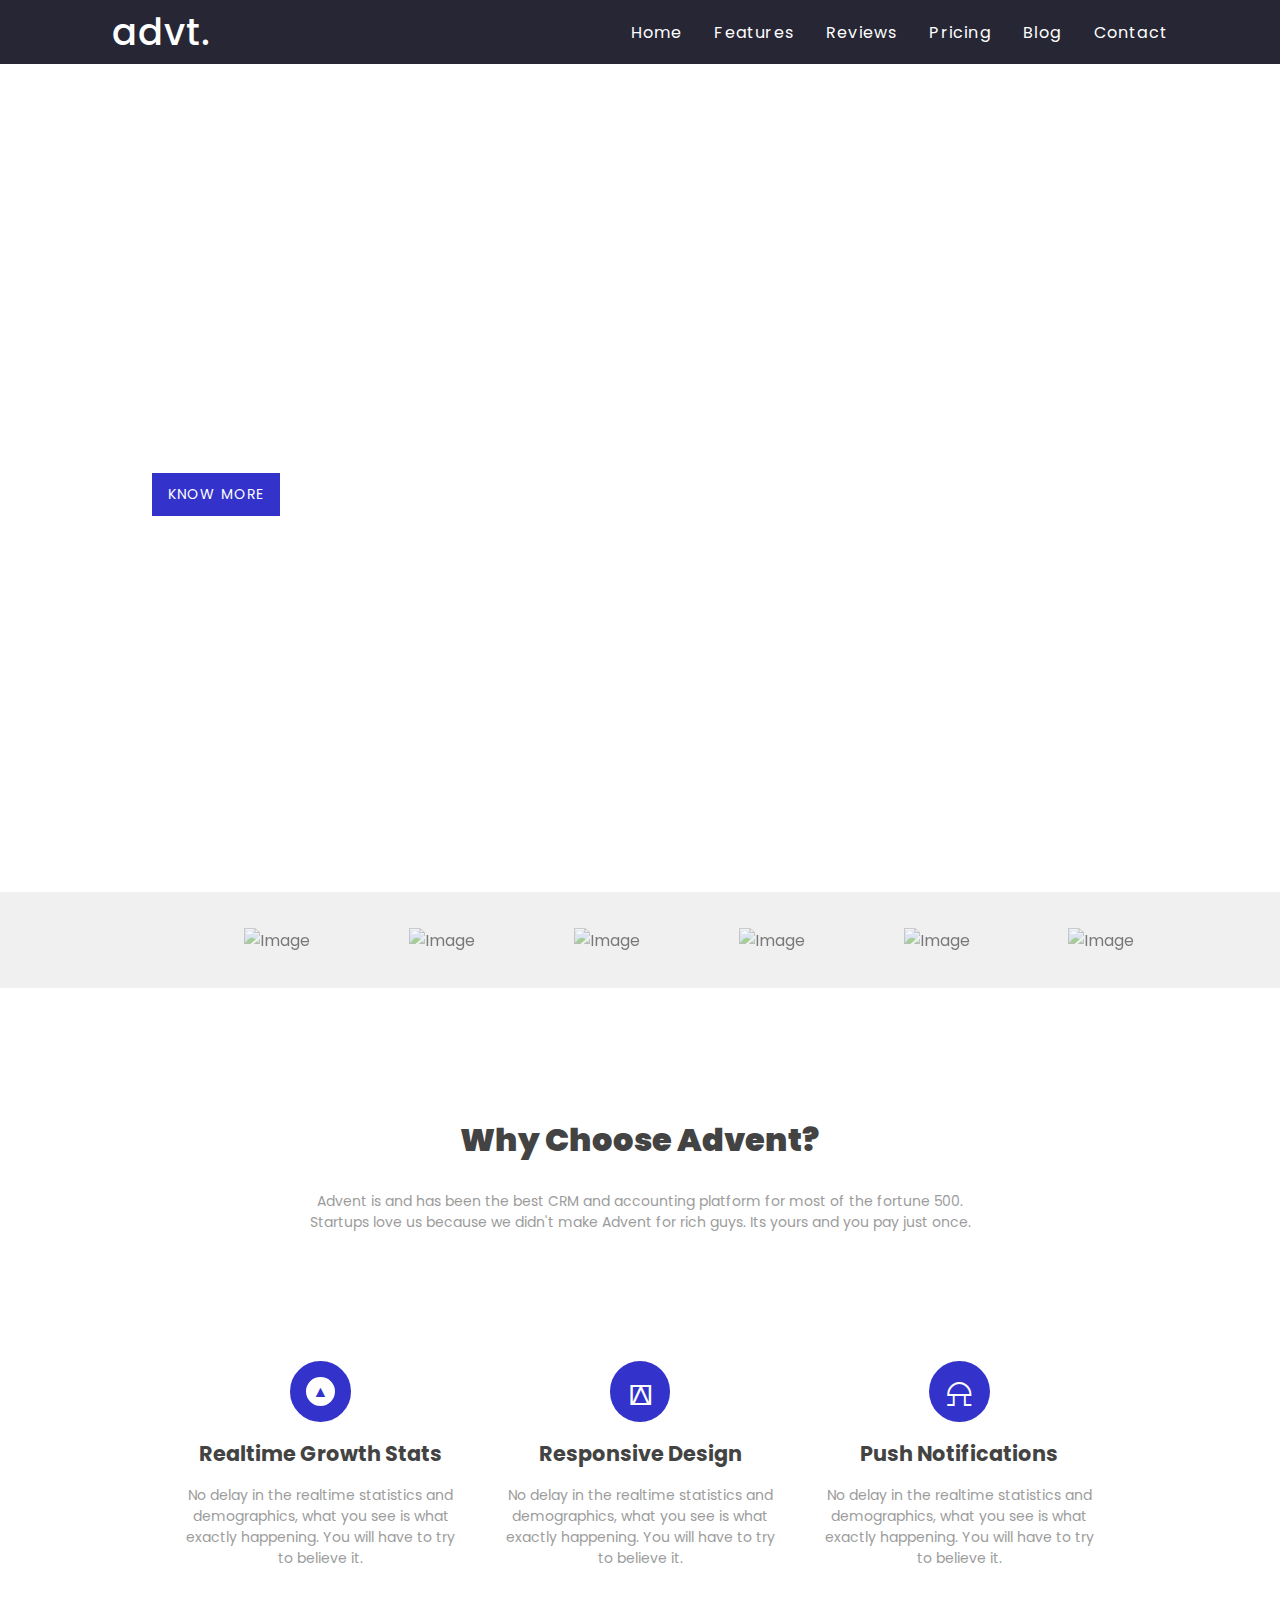
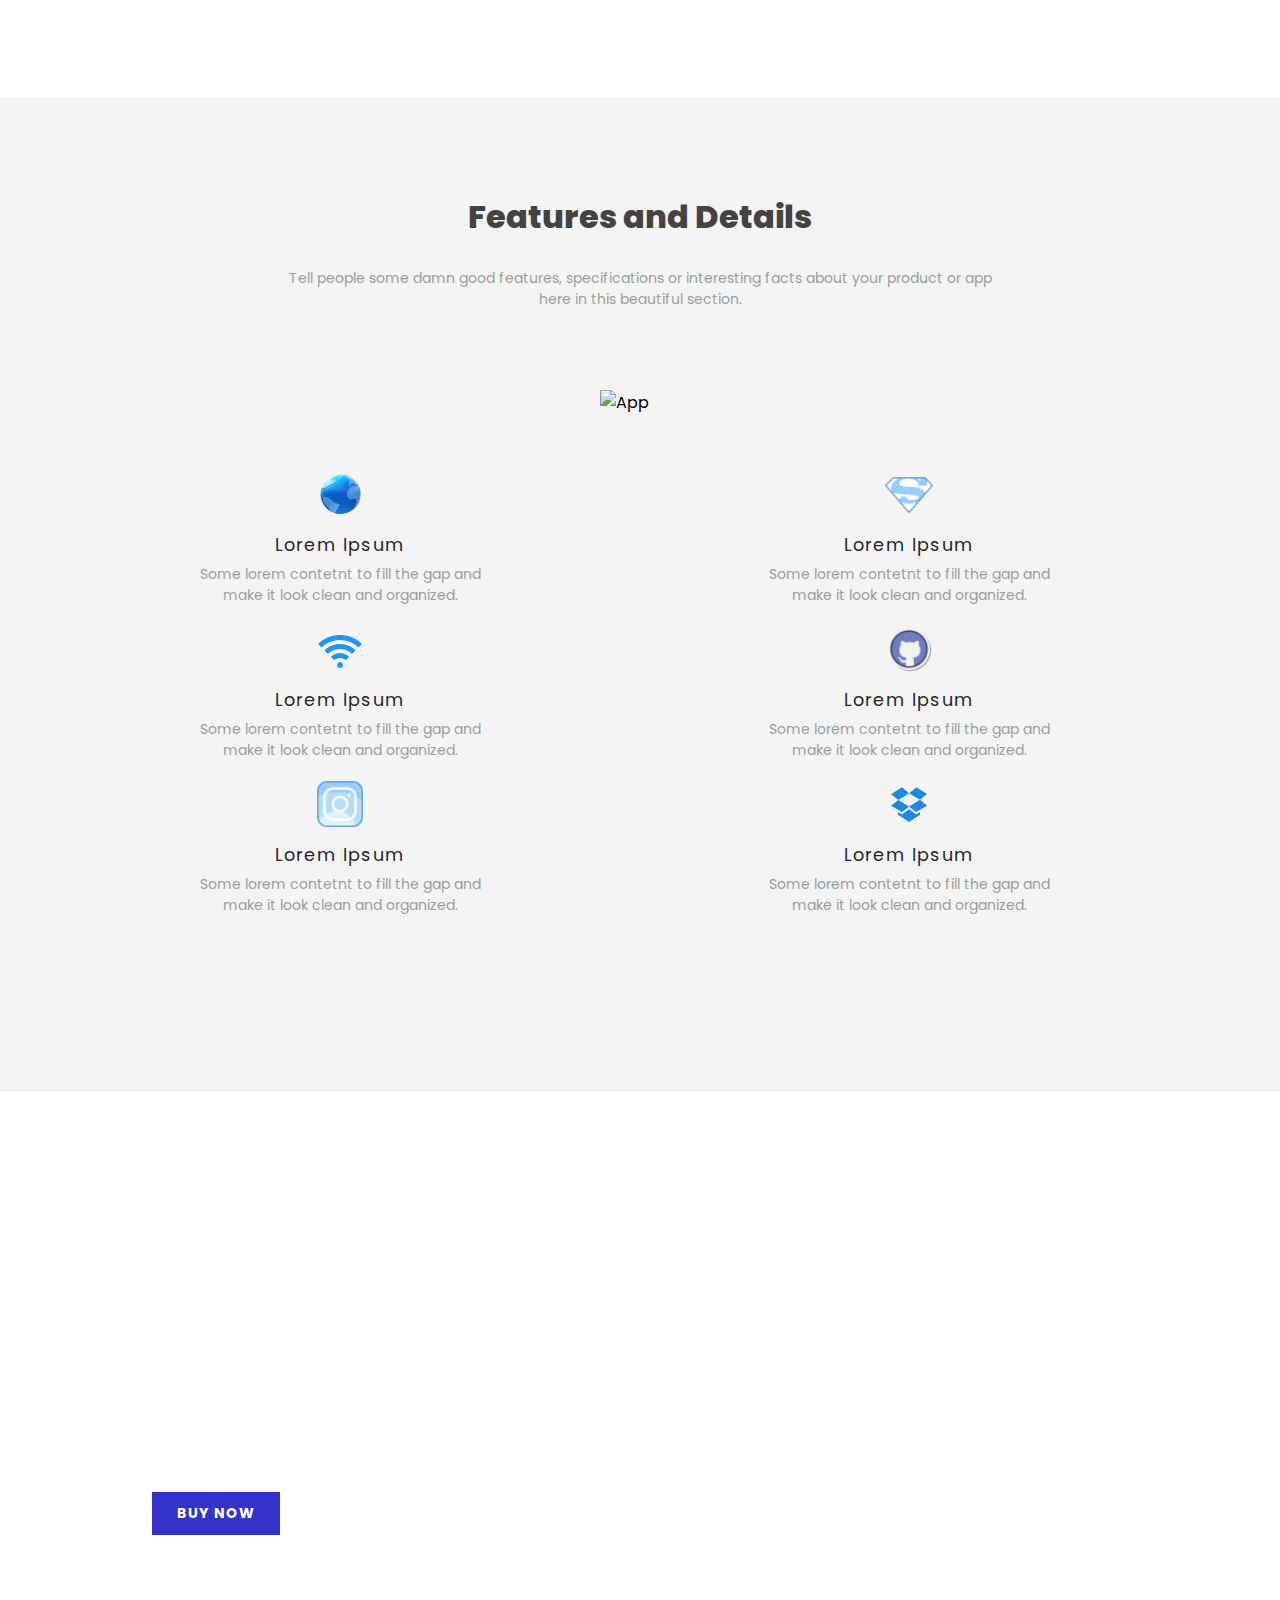
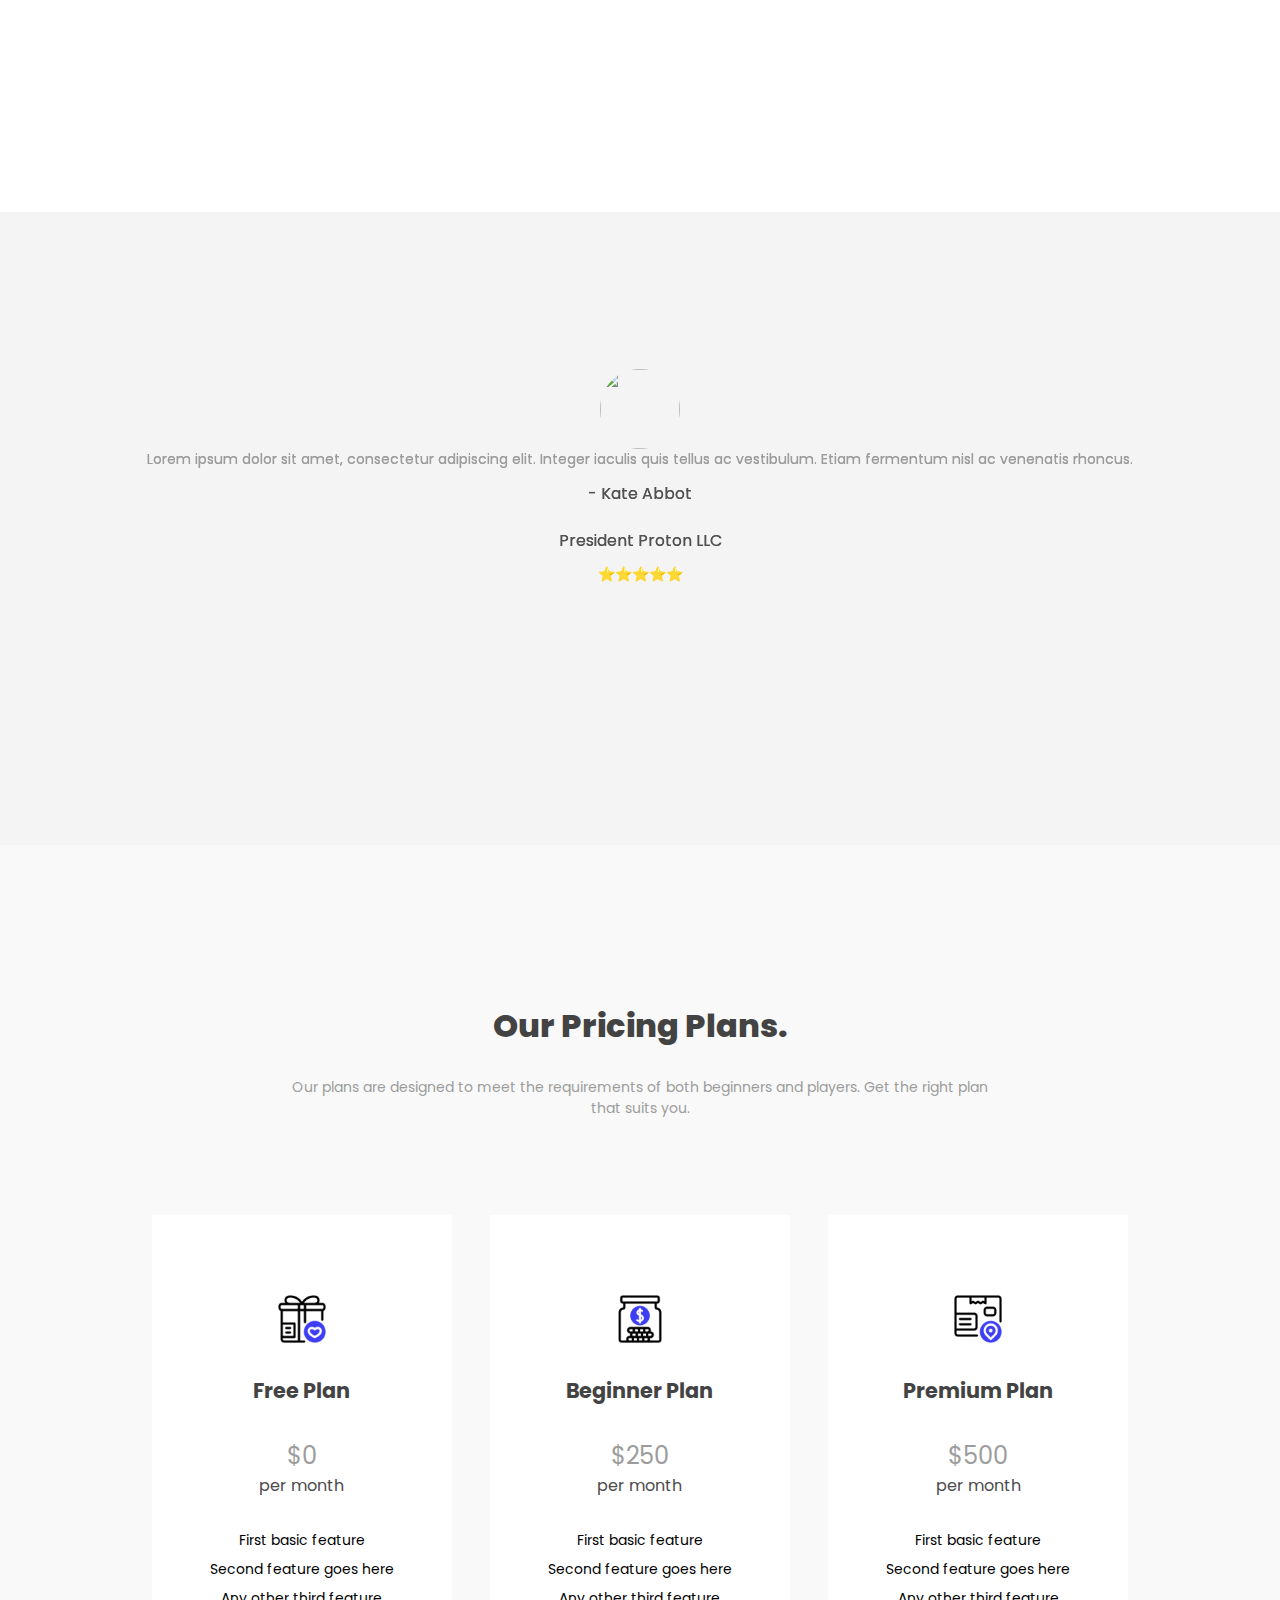
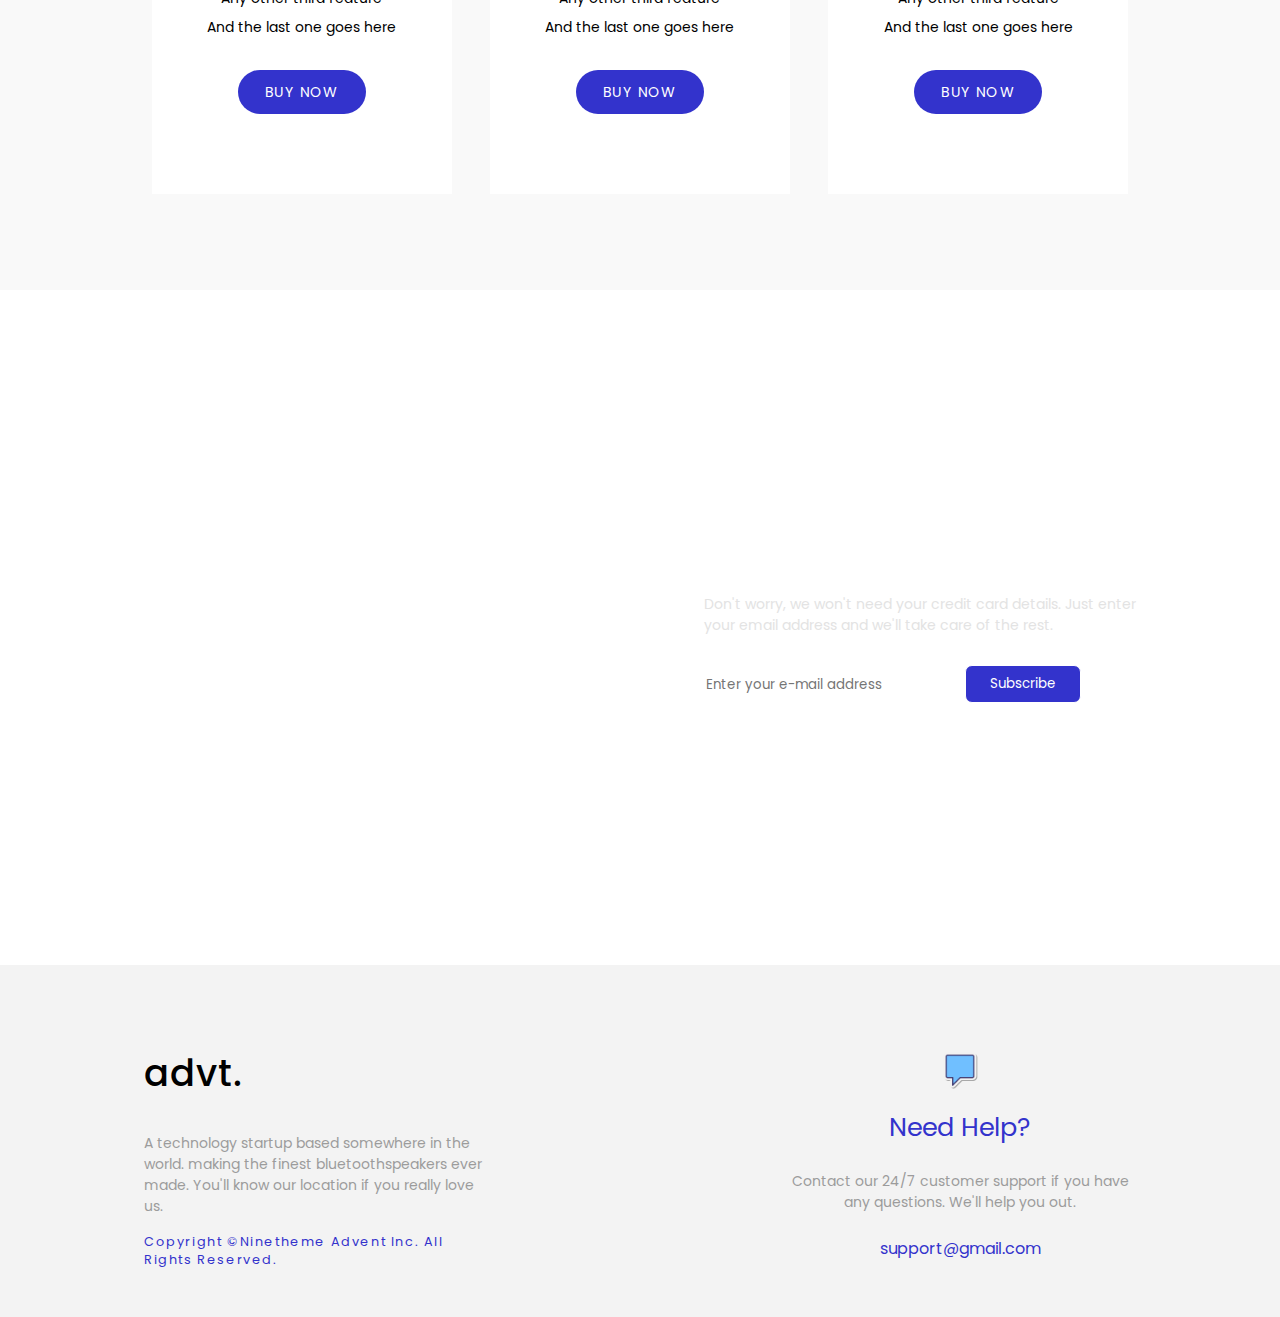
==== index.html @ 980b9f48 "html name edited" ====
<!DOCTYPE html>
<html lang="en">

<head>
    <meta charset="UTF-8">
    <meta http-equiv="X-UA-Compatible" content="IE=edge">
    <meta name="viewport" content="width=device-width, initial-scale=1.0">
    <title>speaker site</title>
    <link rel="stylesheet" href="new app.css">
    <link rel="preconnect" href="https://fonts.googleapis.com">
    <link rel="preconnect" href="https://fonts.gstatic.com" crossorigin>
    <link
        href="https://fonts.googleapis.com/css2?family=Poppins:wght@200;400;500;600&family=Rubik:wght@400;500;600;700&display=swap"
        rel="stylesheet">

    <link rel="stylesheet" href="queries.css">
</head>

<body>

    <header class="header">
        <div class="logo">advt.</div>
        <nav id="nav">
            <a href="#hero" class="nav-bar">Home</a>
            <a href="#feature-sec" class="nav-bar">Features</a>
            <a href="#reviews" class="nav-bar">Reviews</a>
            <a href="#pricing" class="nav-bar">Pricing</a>
            <a href="#blog" class="nav-bar">Blog</a>
            <a href="#contact" class="nav-bar">Contact</a>
        </nav>
        <button id="ham">&#9776;</button>
    </header>
    <section id="hero">
        <div class="hero-head">
            <h1 class="heads hero-text">Powerful and Simple Messenger</h1>
            <p class="heads hero-para">Beoplay A1 bluetooth speakers image on the left is owned by <br> Bang and Olufsen
                and is released under creative <br> commons lisence.</p>
            <button class="button"> KNOW MORE</button>

        </div>
    </section>
    <section class="part2">
        <div class="featured">
            <i class="las la-globe-americas"></i>
            <img src="https://ninetheme.com/themes/advent/wp-content/uploads/2016/11/client6.png" alt="Image">
            <img src="https://ninetheme.com/themes/advent/wp-content/uploads/2016/11/client5.png" alt="Image">
            <img src="https://ninetheme.com/themes/advent/wp-content/uploads/2016/11/client4.png" alt="Image">
            <img src="https://ninetheme.com/themes/advent/wp-content/uploads/2016/11/client3.png" alt="Image">
            <img src="https://ninetheme.com/themes/advent/wp-content/uploads/2016/11/client2.png" alt="Image">
            <img src="https://ninetheme.com/themes/advent/wp-content/uploads/2016/11/client1.png" alt="Image">

        </div>
    </section>
    <section class="part3">
        <div class="body3">
            <div class="headbox">
                <h2 class="heading"><b>Why Choose Advent?</b></h2>
                <p class="text">Advent is and has been the best CRM and accounting platform for most of the fortune 500.
                    Startups
                    love us
                    because we didn't make Advent for rich guys. Its yours and you pay just once.</p>
            </div>
            <div class="b2">
                <div class="descript">
                    <div class="shape shape1">▲</div>
                    <h3 class="h3">Realtime Growth Stats</h3>
                    <p class="text">No delay in the realtime statistics and demographics, what you see is what exactly
                        happening. You
                        will have to try to believe it.</p>
                </div>
                <div class="descript">
                    <div class="shape shape2">⟎
                    </div>
                    <h3 class="h3">Responsive Design</h3>
                    <p class="text">No delay in the realtime statistics and demographics, what you see is what exactly
                        happening. You
                        will have to try to believe it.</p>
                </div>
                <div class="descript">
                    <div class="shape shape3">⍾</div>
                    <h3 class="h3">Push Notifications</h3>
                    <p class="text">No delay in the realtime statistics and demographics, what you see is what exactly
                        happening. You
                        will have to try to believe it.</p>
                </div>
            </div>

        </div>
    </section>
    <section id="feature-sec">
        <div class="headbox">
            <h2 class="heading">Features and Details</h2>
            <p class="text">Tell people some damn good features, specifications or interesting facts about your
                product or app here in this beautiful section.</p>
        </div>
        <div class="feature2">
            <div class="phone-contain">
                <div class="each-tab">
                    <div class="new"><img class="las" src="globe.png"></div>
                    <div class="small-hdr">Lorem Ipsum</div>
                    <div class="text">Some lorem contetnt to fill the gap and make it look clean and organized.
                    </div>
                </div>
                <div class="each-tab">
                    <div class="new"><img class="las" src="icons8-wi.png"></div>
                    </span>
                    <div class="small-hdr">Lorem Ipsum</div>
                    <div class="text">Some lorem contetnt to fill the gap and make it look clean and organized.
                    </div>
                </div>
                <div class="each-tab">
                    <div class="new"><img class="las" src="instagram.png"></div>
                    <div class="small-hdr">Lorem Ipsum</div>
                    <div class="text">Some lorem contetnt to fill the gap and make it look clean and organized.
                    </div>
                </div>
            </div>
            <img class="phone" src="https://ninetheme.com/themes/advent/wp-content/uploads/2016/11/iphone.png"
                alt="App" />
            <div class="phone-contain">
                <div class="each-tab">
                    <div class="new"><img class="las" src="superman.png"></div>
                    <div class="small-hdr">Lorem Ipsum</div>
                    <div class="text">Some lorem contetnt to fill the gap and make it look clean and organized.
                    </div>
                </div>
                <div class="each-tab">
                    <div class="new"><img class="las" src="github3.png"></div>
                    <div class="small-hdr">Lorem Ipsum</div>
                    <div class="text">Some lorem contetnt to fill the gap and make it look clean and organized.
                    </div>
                </div>
                <div class="each-tab">
                    <div class="new"><img class="las" src="dropbox.png"></div>
                    <div class="small-hdr">Lorem Ipsum</div>
                    <div class="text">Some lorem contetnt to fill the gap and make it look clean and organized.
                    </div>
                </div>
            </div>
        </div>
    </section>
    <section class="bk-img">
        <div class="spkrdiv">
            <p class="spkhead">With A1 when you Play the music you'll feel the rhythm of heavens passing through
                chimes of your freedom.</p>
            <button class="button"><b>BUY NOW</b></button>
        </div>
    </section>
    <section id="reviews">

        <div class="scroll-parent">
            <div class="scroll-element primary"> <img class="review-pic"
                    src="https://media.istockphoto.com/id/502581380/photo/portrait-of-an-african-american-man-with-glasses.jpg?s=612x612&w=0&k=20&c=cjS24yXM56lie7N-KsFtDH2CKCaS03OQFxwJgIag0ac=" />
                <p class="text">Lorem ipsum dolor sit amet, consectetur adipiscing elit. Integer iaculis quis tellus ac
                    vestibulum. Etiam fermentum nisl ac venenatis rhoncus.</p>
                <div class="names">
                    <div class="name">- Kate Abbot</div>
                    <div class="name">President Proton LLC</div>
                </div>
                <div class="text">⭐⭐⭐⭐⭐</div>
            </div>
            <div class="scroll-element secondary"> <img class="review-pic"
                    src="https://media.istockphoto.com/id/502581380/photo/portrait-of-an-african-american-man-with-glasses.jpg?s=612x612&w=0&k=20&c=cjS24yXM56lie7N-KsFtDH2CKCaS03OQFxwJgIag0ac=" />
                <p class="text">Lorem ipsum dolor sit amet, consectetur adipiscing elit. Integer iaculis quis tellus ac
                    vestibulum. Etiam fermentum nisl ac venenatis rhoncus.</p>
                <div class="names">
                    <div class="name">- Kate Abbot</div>
                    <div class="name">President Proton LLC</div>
                </div>
                <div class="text">⭐⭐⭐⭐⭐</div>
            </div>
        </div>
    </section>
    <section id="pricing">
        <div class="headbox">
            <div class="heading">Our Pricing Plans.</div>
            <p class="text">Our plans are designed to meet the requirements of both beginners
                and players. Get the right plan that suits you.</p>
        </div>

        <div class="price">
            <div class="prices">
                <img class="gift" src="gift1.png" />
                <h3 class="h3">Free Plan</h3>
                <p><span class="money">$0 </span><br><span class="per">per month</span></p>
                <div>
                    <ul class="list">
                        <li>First basic feature</li>
                        <li>Second feature goes here</li>
                        <li>Any other third feature</li>
                        <li>And the last one goes here</li>
                    </ul>
                </div>
                <button class="button buy">BUY NOW</button>
            </div>
            <div class="prices">
                <img class="gift" src="saving.png" />
                <h3 class="h3">Beginner Plan</h3>
                <p><span class="money">$250 </span><br><span class="per">per month</span></p>
                <div>
                    <ul class="list">
                        <li>First basic feature</li>
                        <li>Second feature goes here</li>
                        <li>Any other third feature</li>
                        <li>And the last one goes here</li>
                    </ul>
                </div>
                <button class="button buy">BUY NOW</button>
            </div>
            <div class="prices">
                <img class="gift" src="package.png" />
                <h3 class="h3">Premium Plan</h3>
                <p><span class="money">$500 </span><br><span class="per">per month</span></p>
                <div>
                    <ul class="list">
                        <li>First basic feature</li>
                        <li>Second feature goes here</li>
                        <li>Any other third feature</li>
                        <li>And the last one goes here</li>
                    </ul>
                </div>
                <button class="button buy">BUY NOW</button>
            </div>
        </div>
    </section>
    <section id="contact">
        <div class="headp">
            <h2 class="h2">Love offers and discounts? Subscribe and save.</h2>
            <p class="text2">Don't worry, we won't need your credit card details. Just enter your email address and
                we'll take care of the rest.</p>
            <div class="form">
                <input type="email" name="email" id="email" required placeholder="Enter your e-mail address">
                <button id="sub" input type="submit">Subscribe</button>
            </div>

        </div>
    </section>
    <section class="footer">
        <div class="foot">
            <p class="logo">advt.</p>
            <p class="f2 ff text">A technology startup based somewhere in the world.
                making the finest bluetoothspeakers ever made.
                You'll know our location if you really love us.</p>
            <p class="f3">Copyright ©Ninetheme Advent Inc. All Rights Reserved.
            </p>
        </div>
        <div class="foot foot2">
            <img src="speech.png" class="chatimg">
            <p class="f4">Need Help?</p>
            <p class="f5 ff text">Contact our 24/7 customer support if you have any
                questions. We'll help you out.</p>
            <p class="f6">support@gmail.com</p>
        </div>
    </section>
    <script src="new app.js"></script>
</body>

</html>
---- new app.css ----
html {
    /* font-size: 62.5%; */
    font-size: 100%;
    scroll-behavior: smooth;
}

* {
    margin: 0;
    font-family: Poppins;
}

/* ******************************* */

#hero {
    position: absolute;
    top: 0;
    z-index: -1;
    width: 100%;
    background-image: url("frame2.jpg");
    background-repeat: no-repeat;
    background-size: cover;
    height: 100vh;
    background-attachment: fixed;
    /* background-position: center; */
    /* filter: brightness(13%); */
}
.part2 {
    margin-top: 92vh;
}
.header {
    display: flex;
    width: auto;
    height: 4rem;
    align-items: center;
    justify-content: space-between;
    padding: 0 7rem;
    position: sticky;
    top: 0rem;
    color: white;
    background-color: rgb(38, 38, 52);
    /* opacity: 100%; */
}

.hero-head, .spkrdiv {
    /* display: block; */
    color: white;
    max-width: 53%;
    padding: 15rem 0rem 14rem 9.5rem;
}


.logo {
    font-weight: 500;
    font-size: 2.3rem;
    letter-spacing: 1.1px;
}
#nav {
    display: flex;
    gap: 2rem;
}

.nav-bar {
    text-decoration: none;
    font-weight: 400;
    letter-spacing: 0.075rem;
    color: white;
}
.nav-bar:hover {
    color: rgb(211, 211, 211);
}


.hero-text {
    margin-bottom: 1.5rem;
    font-size: 3.2rem;
    font-weight: 900;
    line-height: 3.8rem;
}

.hero-para {
    font-size: 0.9rem;
    margin-bottom: 1.5rem;
}

.button {
    color: white;
    background-color: #3333cc;
    border: 0 solid #3333cc;
    width:8rem;
    padding: 0.7rem;
    letter-spacing: 0.075rem;
    font-size: 0.875rem;
}
.button:hover {
    border: 1px solid #3333cc;
    background: none;
    color: #3333cc;
}
.featured {
    display: flex;
    justify-content: space-around;
    /* width: 100%; */
    padding: 0 6rem;
    height: 6rem;
    align-items: center;
    background-color: rgb(240, 240, 240);
}

.featured img {
    opacity: 50%;
}

.body3 {
    display: grid;
    padding-top: 8rem;

}

.headbox {
    display: grid;
    width: 55%;
    margin: auto;
    gap: 1.7rem;
}

.heading {
    font-weight: 800;
    font-size: 2rem;
    color: rgb(67, 67, 67);
    margin: auto;
    /* width: 70%;
    padding-left: 5rem; */
}

.text {
    font-size: 0.875rem;
    color: rgb(156, 156, 156);
    font-weight: 400;
    text-align: center;
}

.b2 {
    display: flex;
    padding: 8rem 0;
    margin: auto;
    width: 72%;
    gap: 2.3rem;
}


.h3 {
    font-size: 1.3rem;
    margin-bottom: 0.5rem;
    color: rgb(67, 67, 67);
    margin: auto;
    text-align: center;
    /* width: 90%; */
}

.descript {
    display: grid;
    gap: 1rem;
}

.shape {
    border: 0 solid rgb(51, 51, 204);
    border-radius: 50%;
    width: 3.8rem;
    height: 3.8rem;
    background-color: rgb(51, 51, 204);
    margin: auto;
    display: flex;
    align-items: center;
    justify-content: center;
}

.shape1 {
    border: 1rem solid rgb(51, 51, 204);
    width: 1.8rem;
    height: 1.8rem;
    background-color: white;
    color: rgb(51, 51, 204);
    text-align: center;
}

.shape2 img {
    height: 1.8rem;
    width: 1.8rem;
}

.shape3, .shape2 {
    font-size: 2.5rem;
    color: white;
    /* padding-bottom: 5px; */
}

#feature-sec {
    background-color: rgb(244, 244, 244);
    padding: 6rem 0;
}

.feature2 {
    display: flex;
    padding: 5rem 5rem;
}

.phone-contain {
    display: grid;
    padding-top: 5rem;
    gap: 1.2rem;
    /* width: 100%; */
}

.each-tab {
    display: grid;
    height: auto;
    width: 60%;
    margin: auto;
    gap: 0.4rem;
}

.small-hdr {
    display: flex;
    font-size: 1.1rem;
    letter-spacing: 0.1rem;
    justify-content: center;
    /* padding-right: 1.3rem; */
    color: rgb(37, 37, 37);
}

.las {
    height: 3rem;
}

.new {
    margin: auto;
}
.bk-img {
    background-image: url("frame3.jpg");
    background-repeat: no-repeat;
    background-size: cover;
    background-attachment: fixed;
    background-repeat: no-repeat;
    height: 80vh;
}
.spkhead {
    font-size: 2.2rem;
    line-height: 3rem;
    font-weight: 200;
    margin: -4rem 9rem 2rem 0rem;
}

#reviews {
    display: grid;
    padding: 9.8rem 0;
    margin: auto;
    /* text-align: center; */
    gap: 1.8rem;
    text-align: center;
    background-color: #f4f4f4;
}
.review-pic {
    display:flex;
    margin: auto;
    border-radius: 50%;
    width: 5rem;
    height: 5rem;
}
.name {
    font-size: 1rem;
    color: rgb(81, 81, 81);
    padding: 0.7rem 0;
    }
#pricing {
    background-color:#f9f9f9;
    padding: 9.8rem 0 0 0;
}

.price {
    width: 78%;
    gap: 1rem;
    display: flex;
    padding: 6rem 0;
    margin: auto;
}

.prices {
    /* border: 0px solid rgb(228, 228, 228); */
    height: 70%;
    width: 30%;
    text-align: center;
    display: grid;
    gap: 2.0rem;
    margin: auto;
    padding: 5rem 0;
    background-color: white;
}

.prices:hover {
    box-shadow: 0.6rem 0.6rem 2rem 2rem rgb(238, 238, 238);
    padding: 5.7rem 1.5rem;
    transition: all 0.5s;
}

.money {
    font-size: 1.5rem;
    color: rgb(156, 156, 156);
}
.per {
    color: rgb(75, 75, 75);
    font: 0.75rem;
}
.list {
    list-style: none;
    padding: 0;
    display: grid;
    gap: 0.5rem;
    font-size: 0.87rem;
    color: rgb(0, 0, 0);
}
.buy {
    border-radius: 7rem;
    margin: auto;
}

.buy:hover {
    background-color: white;
}
.gift {
    display: block;
    margin: auto;
    color: blue;
    height: 3rem;
}
#contact {
    background-image: url(headredd.jpg);
    background-size: cover;
    background-repeat:no-repeat;
    background-attachment: fixed;
    height: 75vh;
    background-position: center;
    /* align-items: center;
    display: grid; */
}
.headp {
    max-width: 35%;
    margin-left: 55%;
    padding-top: 10rem;
}
.h2 {
    font-size: 2.2rem;
    color: white;
    line-height: 2.4rem;
    font-weight: 400;
}
.text2 {
    color: rgb(227, 227, 227);
    font-size: 0.875rem;
    padding: 1.8rem 0;
}
.form {
    display:flex;
    background-color: white;
    width: 23rem;
    border-radius: 7px;
    /* border: 0.1rem solid white; */
} 
#email {
    width: 18rem;
    height: 2rem;
    border: 0rem solid white;
    border-radius: 7px;
    margin-top: 3px;
}
#sub {
    background-color: rgb(51,51,204);
    padding: 0.5rem 1.5rem;
    color: white;
    border-radius: 7px;
    border: 0.1rem solid white;
}
#sub:hover {
    /* height:2.2rem;
    width:7.2rem; */
    border: 0.1rem solid rgb(51,51,204);
}

.footer {
    background-color: #f3f3f3;
    display: flex;
}
.foot {
    width: 50%;
    display: grid;
    padding: 5rem 9rem 3rem 9rem;
    gap: 1rem;
}
.f2 {
    text-align: initial;
    padding-top: 1rem;
}
.ff, .f6 {
    font-weight: 400;
}
.f3 {
    font-size: 0.8rem;
    letter-spacing: 0.1rem;
}
.f4 {
    font-size: 1.6rem;
}
.foot2 {
    text-align: center;
    gap: 1rem;
}
.f3, .f4, .f6 {
    color: rgb(51,51,204);
}
.chatimg {
    height: 2.5rem;
    margin: auto;
}

#ham {
    display: none;
}

.scroll-parent {
    position: relative;
    width: 100vw;
    height: 20rem;
    overflow-x: hidden;
  }
  
  .scroll-element {
    width: inherit;
    height: inherit;
    position: absolute;
    left: 0%;
    top: 0%;
    animation: primary 3s linear infinite;
  }
  
  @keyframes primary {
    from {
      left: 0%;
    }
    to {
      left: -100%;
    }
  }

  .primary {
    animation: primary 3s linear infinite;
  }
  
  .secondary {
    animation: secondary 3s linear infinite;
  }
  
  @keyframes primary {
    from {
      left: 0%;
    }
    to {
      left: -100%;
    }
  }
  
  @keyframes secondary {
    from {
      left: 100%;
    }
    to {
      left: 0%;
    }
  }
---- queries.css ----
/* below 1200px */
@media (max-width:75rem) {
    html {
        font-size: 79%;
    }

    .each-tab {
        width: 80%;
    }
}

/* below 1009px */
@media (max-width:63rem) {
    html {
        font-size: 68%;
    }

    .feature2 {
        padding: 5rem 2rem;
        gap: 0;
    }
}

/* below 758px */
@media (max-width:47rem) {
    html {
        font-size: 60%;
    }
}

/* below 651px */
@media (max-width:41rem) {
    .feature2 {
        flex-direction: column;
    }

    .feature2 :nth-child(2) {
        order: -1;
    }

    .b2 {
        flex-direction: column;
    }

    .hero-head,
    .spkrdiv,
    .headp,
    .phone {
        max-width: 100%;
        margin: auto;

    }

    .headp {
        padding: 9.5rem;
    }

    #ham {
        display: block;
        /* color: white; */
        background-color: rgb(70, 70, 70);
        height: inherit;
        width: 4rem;
        font-size: x-large;
    }

    #nav {
        /* display: none; */
        visibility: hidden;
        /* transition: all 1s; */
        flex-direction: column;
        background-color: rgba(70, 70, 70, 0.832);
        padding: 3rem;
        gap: 3rem;
        position: absolute;
        top: 4rem;
        width: 100%;
        align-items: center;
    }

    /* #nav.open {
        visibility: visible;
        transition: all 4s;
    } */

    #ham:hover {
        background-color: rgb(201, 201, 201);
        transition: all 0.5s;
    }

    .header {
        padding: 0 0;
    }
}








/* below 1200px */
/* @media (max-width:75rem) {
    html {
        font-size: 80%;
    }
    .headbox {
        gap: 1.2rem;
    }
    .hero-text {
        margin-bottom: 1rem;
        /* font-size: 2.6rem;
        line-height: 3rem; */
}

*/
/* .hero-para {
        font-size: 0.7rem;
    }
    .h3 {
        font-size: 1.2rem;
    }
        .text {
        font-size: 0.75rem;
    } 
        .heading {
        font-size: 1.9rem;
    }
    .spkhead {
        font-size: 1.8rem;
        line-height: 2.5rem;
    } */
}

/* below 1009px */

/* @media (max-width:63rem) {
    html {
        font-size: 66.25%;
    }
    .headbox {
        gap: 1rem;
    } */

/* .hero-text {
        font-size: 2.2rem;
        line-height: 2.5rem;
    }

    .heading {
        font-size: 1.7rem;
    }

    .small-hdr {
        font-size: 0.9rem;
        letter-spacing: normal;
    }

    .h3 {
        font-size: 1.1rem;
    }
    .text {
        font-size: 0.7rem;
    } */
}
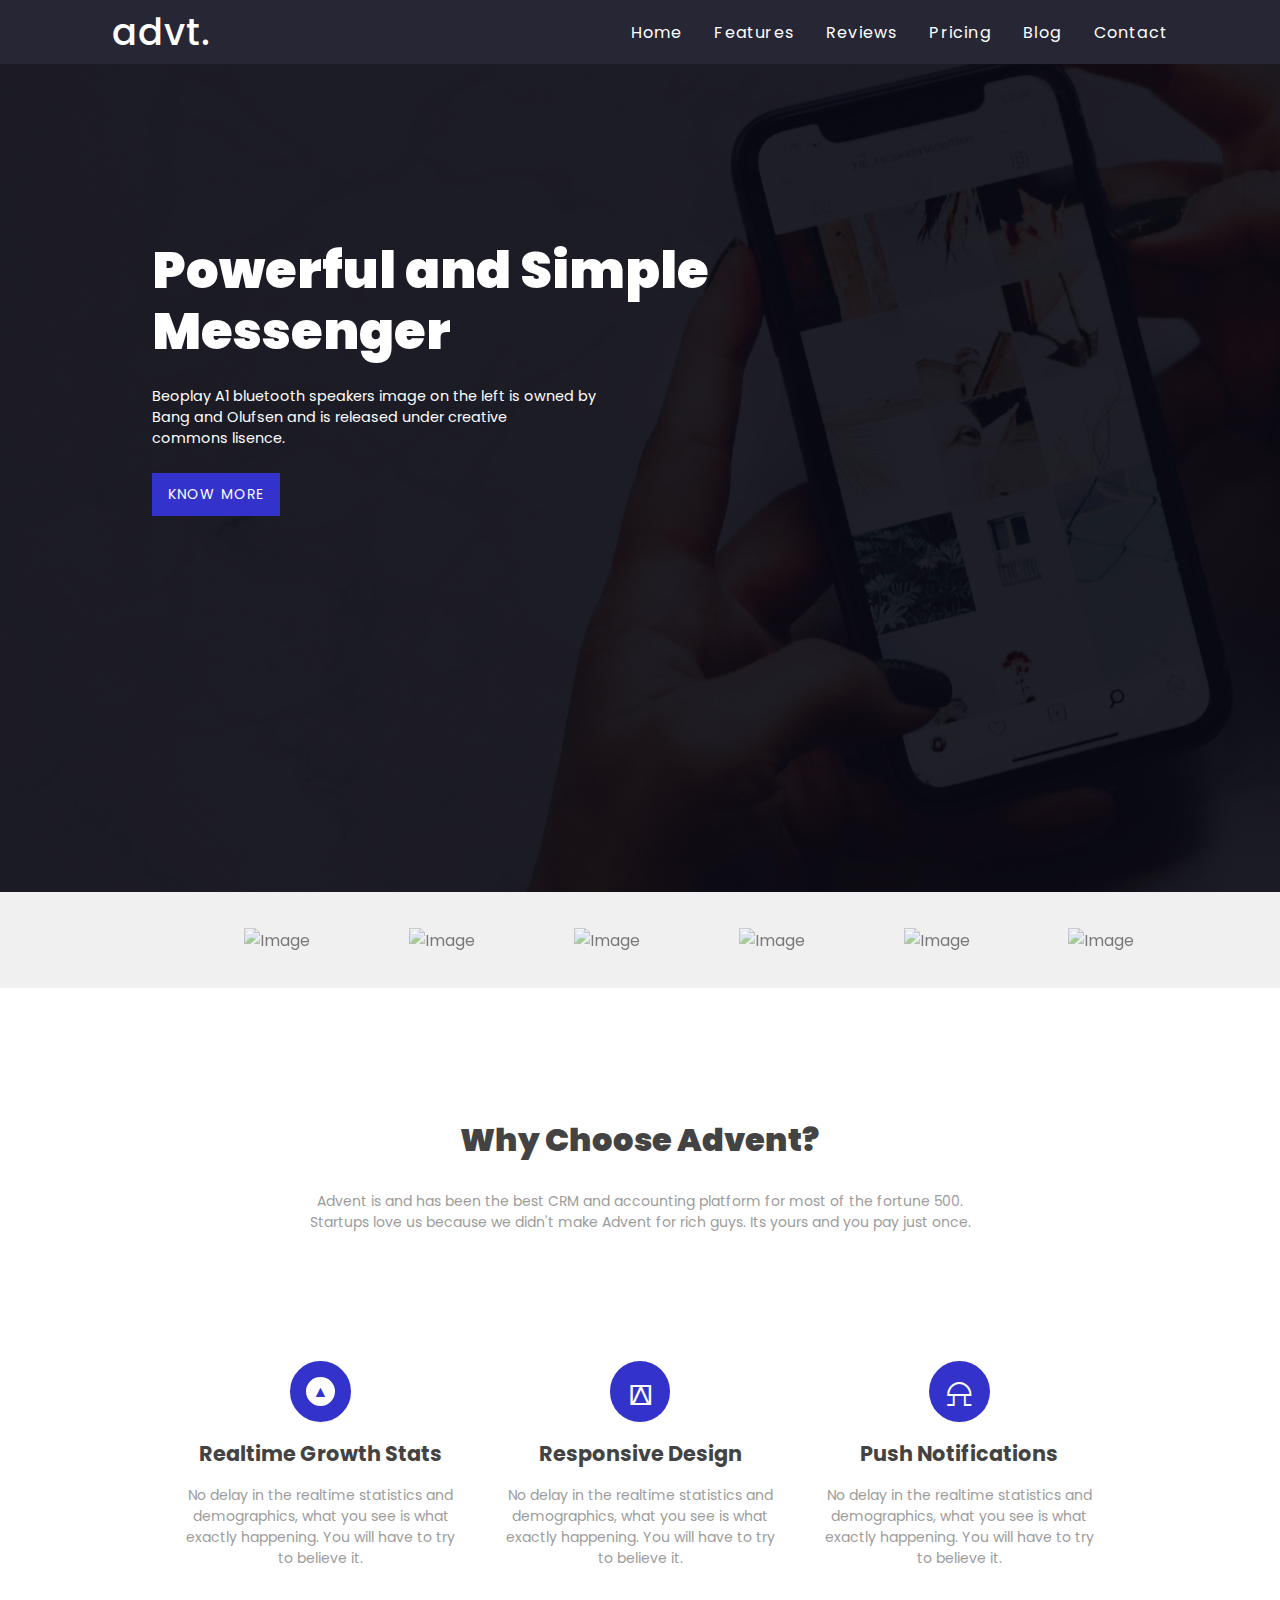
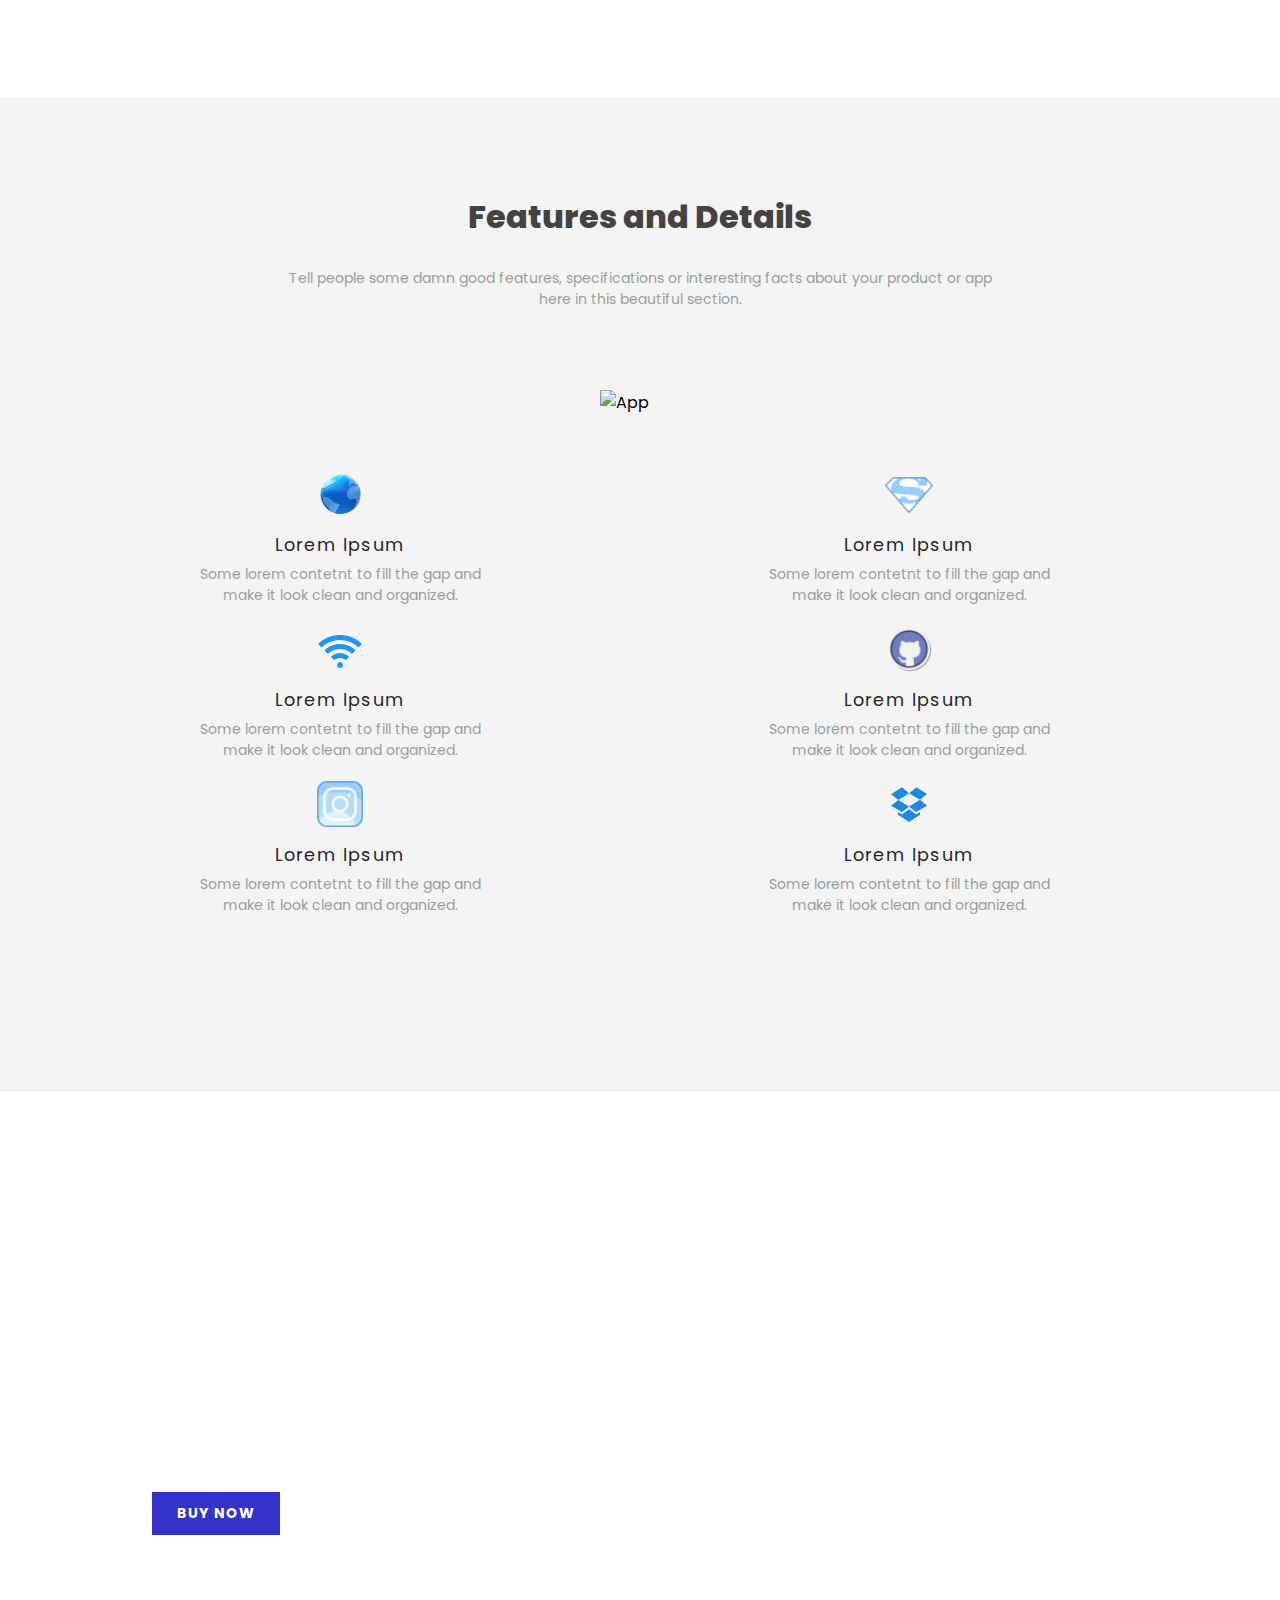
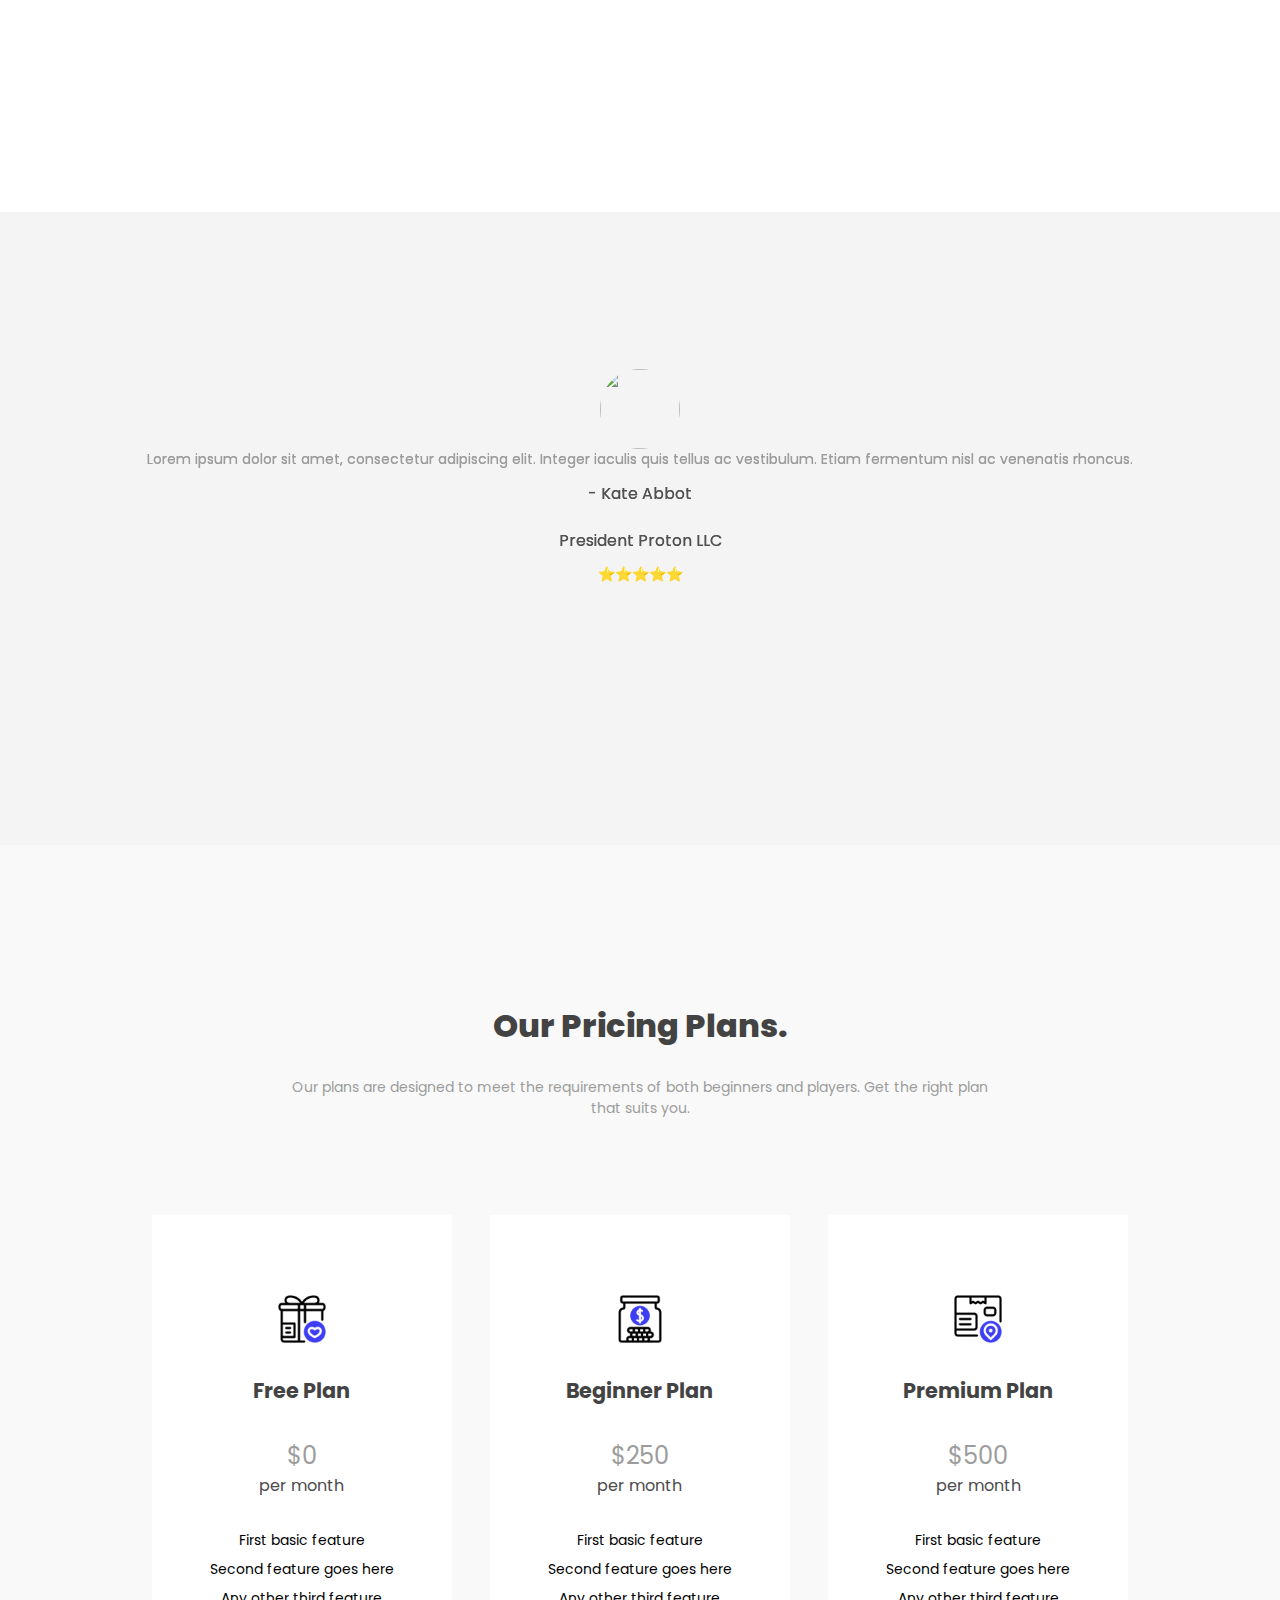
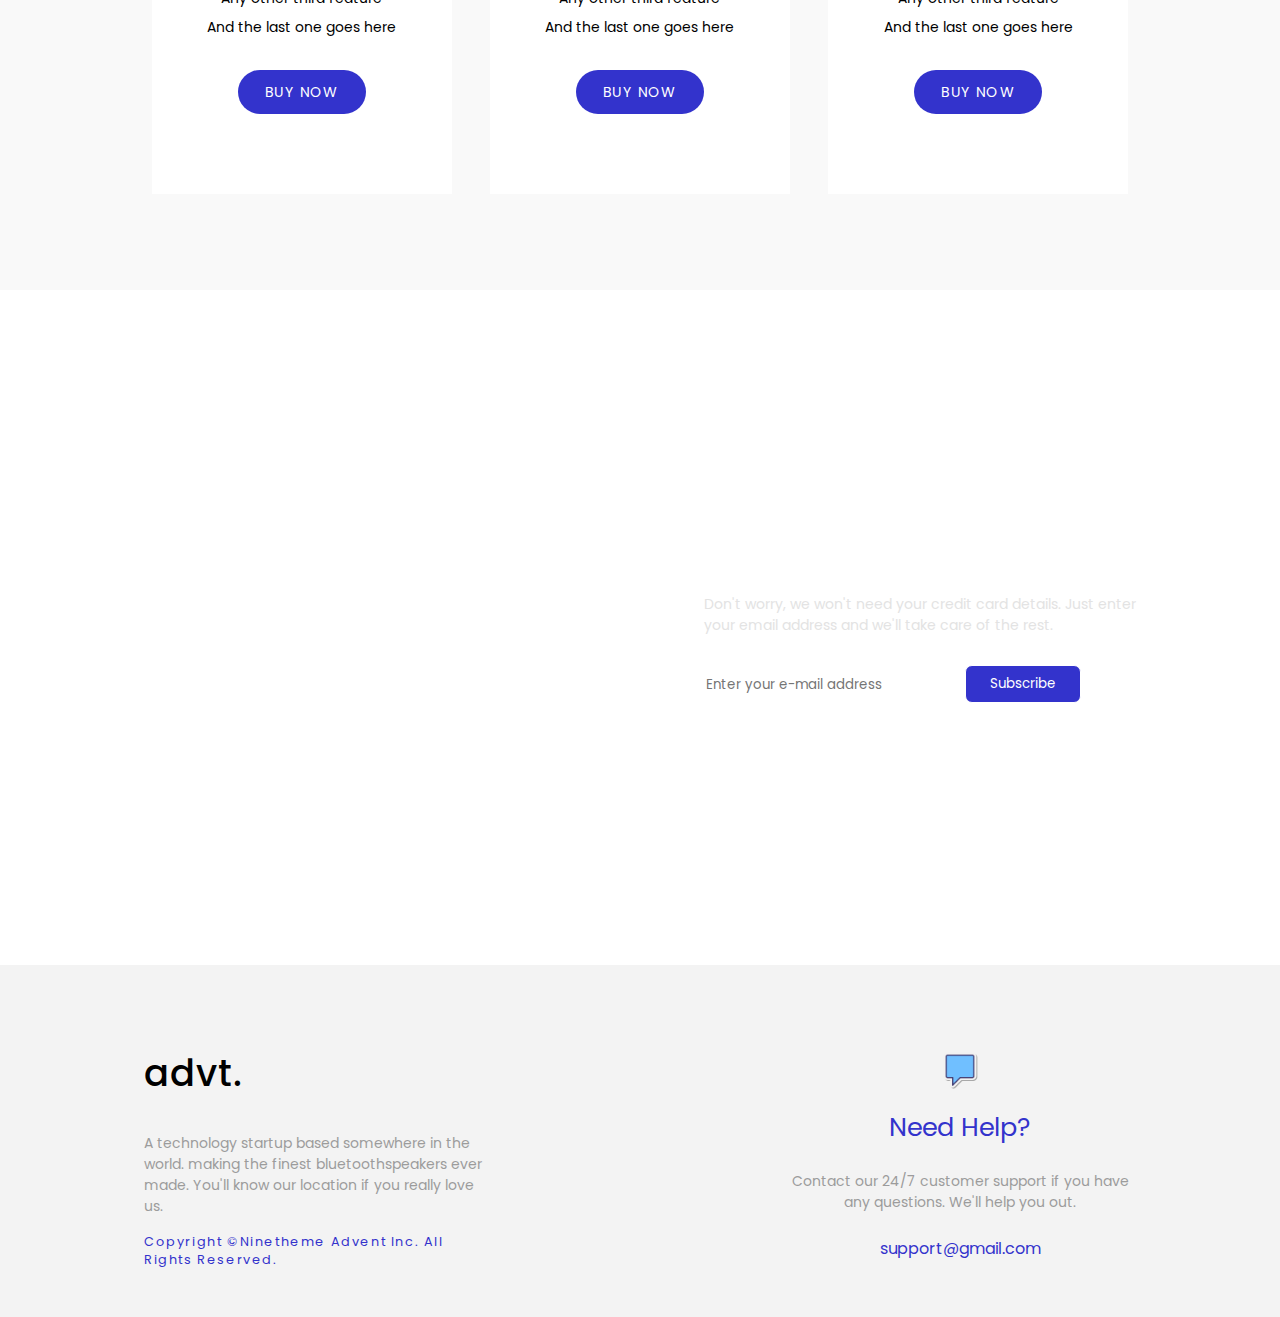
==== commit 26878c61: "mediaqueries" ====
--- a/index.html
+++ b/index.html
@@ -42,10 +42,10 @@
     <section class="part2">
         <div class="featured">
             <i class="las la-globe-americas"></i>
-            <img src="https://ninetheme.com/themes/advent/wp-content/uploads/2016/11/client6.png" alt="Image">
+            <img src="https://ninetheme.com/themes/advent/wp-content/uploads/2016/11/client6.png" alt="Image" class="vimeo">
             <img src="https://ninetheme.com/themes/advent/wp-content/uploads/2016/11/client5.png" alt="Image">
             <img src="https://ninetheme.com/themes/advent/wp-content/uploads/2016/11/client4.png" alt="Image">
-            <img src="https://ninetheme.com/themes/advent/wp-content/uploads/2016/11/client3.png" alt="Image">
+            <img src="https://ninetheme.com/themes/advent/wp-content/uploads/2016/11/client3.png" alt="Image" class="vimeo">
             <img src="https://ninetheme.com/themes/advent/wp-content/uploads/2016/11/client2.png" alt="Image">
             <img src="https://ninetheme.com/themes/advent/wp-content/uploads/2016/11/client1.png" alt="Image">
 
--- a/new app.css
+++ b/new app.css
@@ -16,7 +16,7 @@
     top: 0;
     z-index: -1;
     width: 100%;
-    background-image: url("frame2.jpg");
+    background-image: url("https://kennielima.github.io/myapp.github.io/frame2.jpg");
     background-repeat: no-repeat;
     background-size: cover;
     height: 100vh;
@@ -236,7 +236,7 @@
     margin: auto;
 }
 .bk-img {
-    background-image: url("frame3.jpg");
+    background-image: url("./frame3.jpg");
     background-repeat: no-repeat;
     background-size: cover;
     background-attachment: fixed;
--- a/queries.css
+++ b/queries.css
@@ -30,6 +30,10 @@
 
 /* below 651px */
 @media (max-width:41rem) {
+    * {
+        margin: 0;
+        width: auto;
+    }
     .feature2 {
         flex-direction: column;
     }
@@ -42,7 +46,18 @@
         flex-direction: column;
     }
 
-    .hero-head,
+     /* .featured {
+        overflow: hidden;
+    }  */
+    .vimeo {
+        display: none
+    }
+    .footer {
+        display: grid;
+    }
+    .hero-head {
+        /* padding: auto; */
+    }
     .spkrdiv,
     .headp,
     .phone {
@@ -70,7 +85,7 @@
         /* transition: all 1s; */
         flex-direction: column;
         background-color: rgba(70, 70, 70, 0.832);
-        padding: 3rem;
+        /* padding: 3rem; */
         gap: 3rem;
         position: absolute;
         top: 4rem;
@@ -90,6 +105,13 @@
 
     .header {
         padding: 0 0;
+    }
+    .foot,.ff,.chatimg {
+        text-align: start;
+        margin: 0;
+    }
+    .foot2 {
+    padding-top: 0;
     }
 }
 
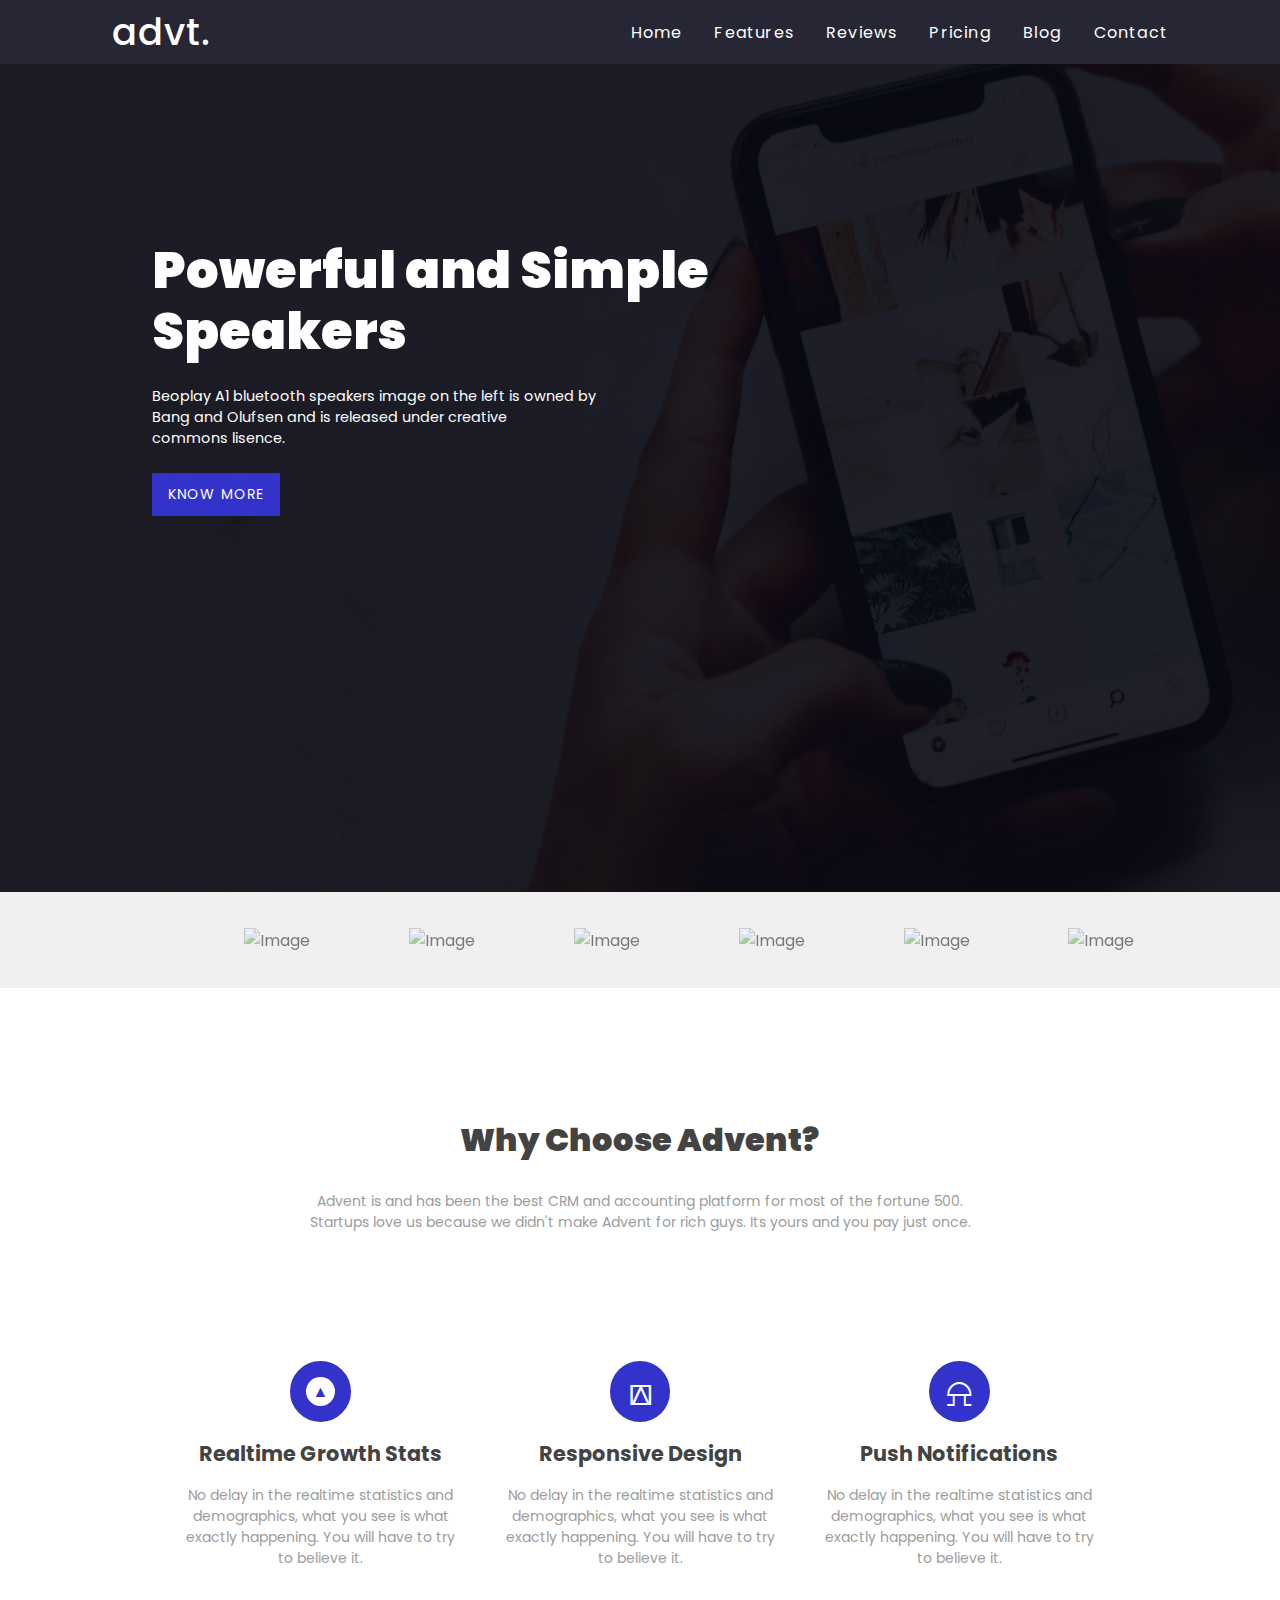
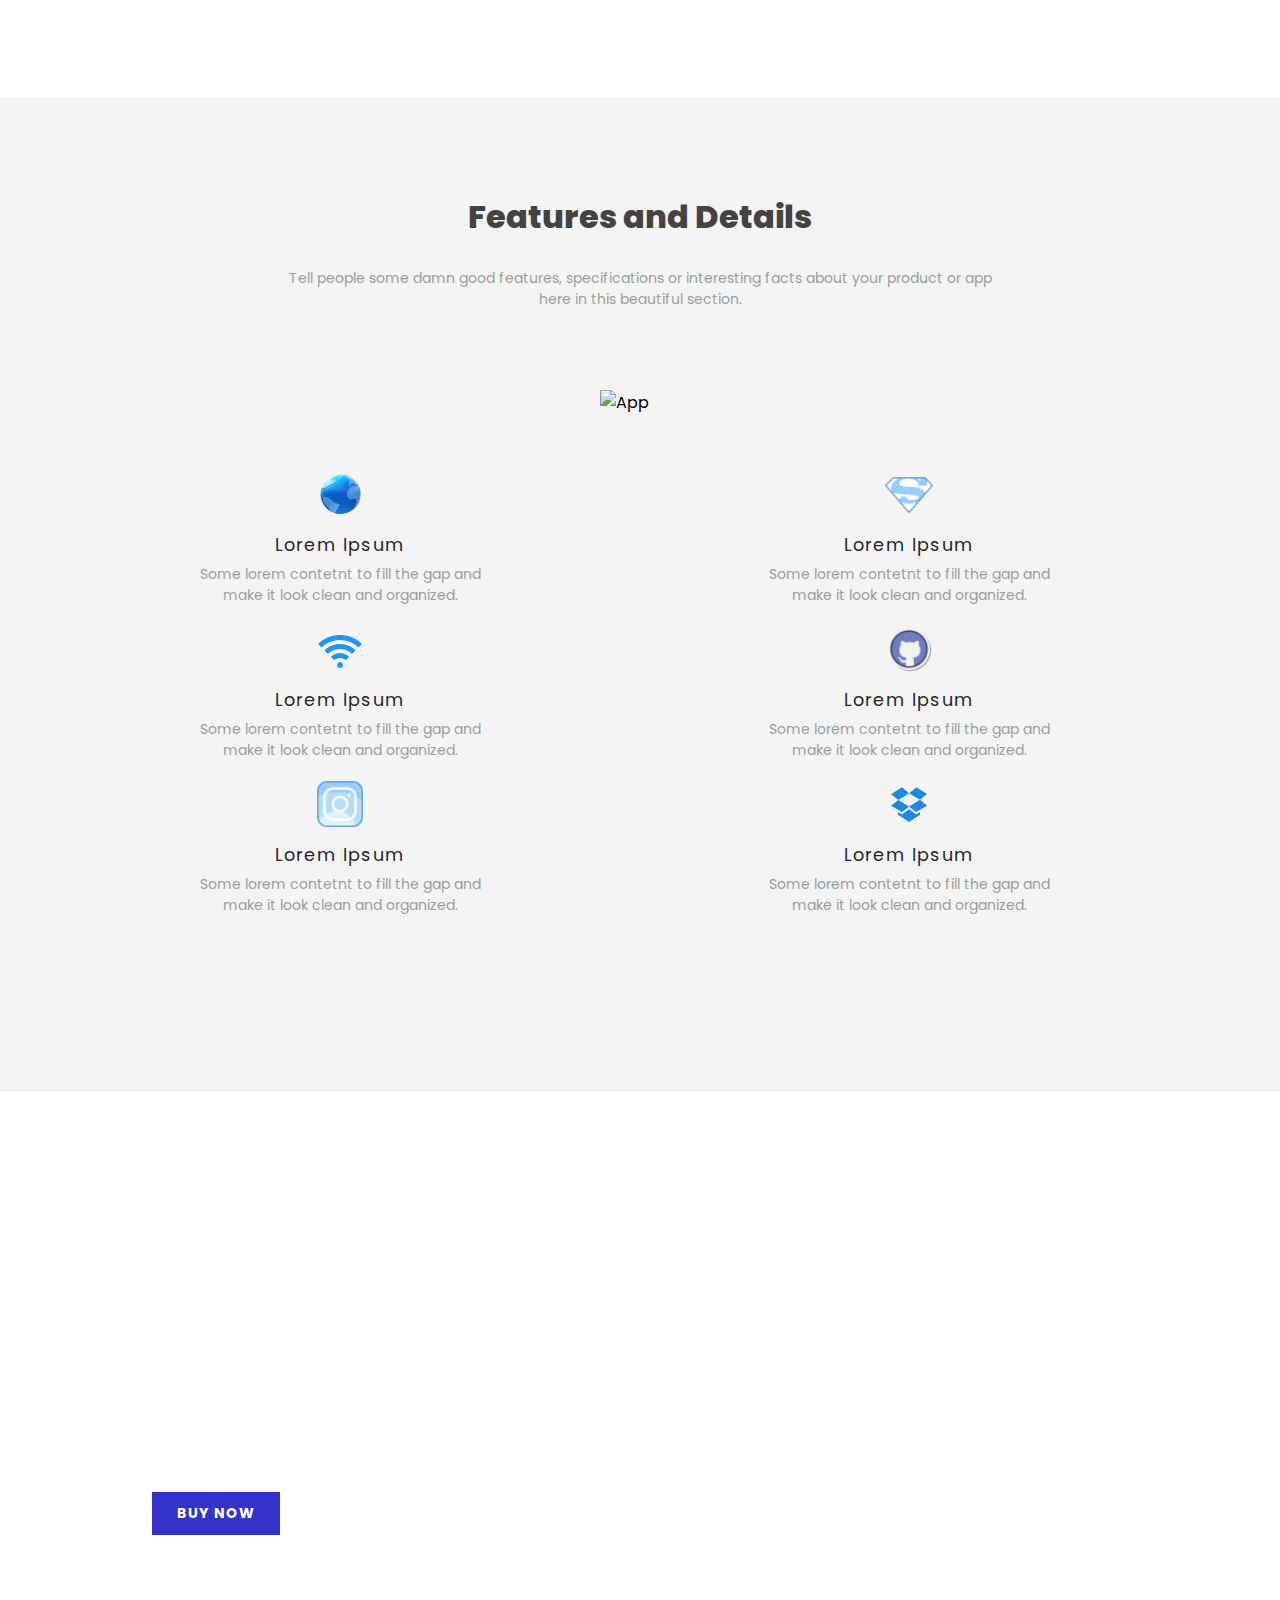
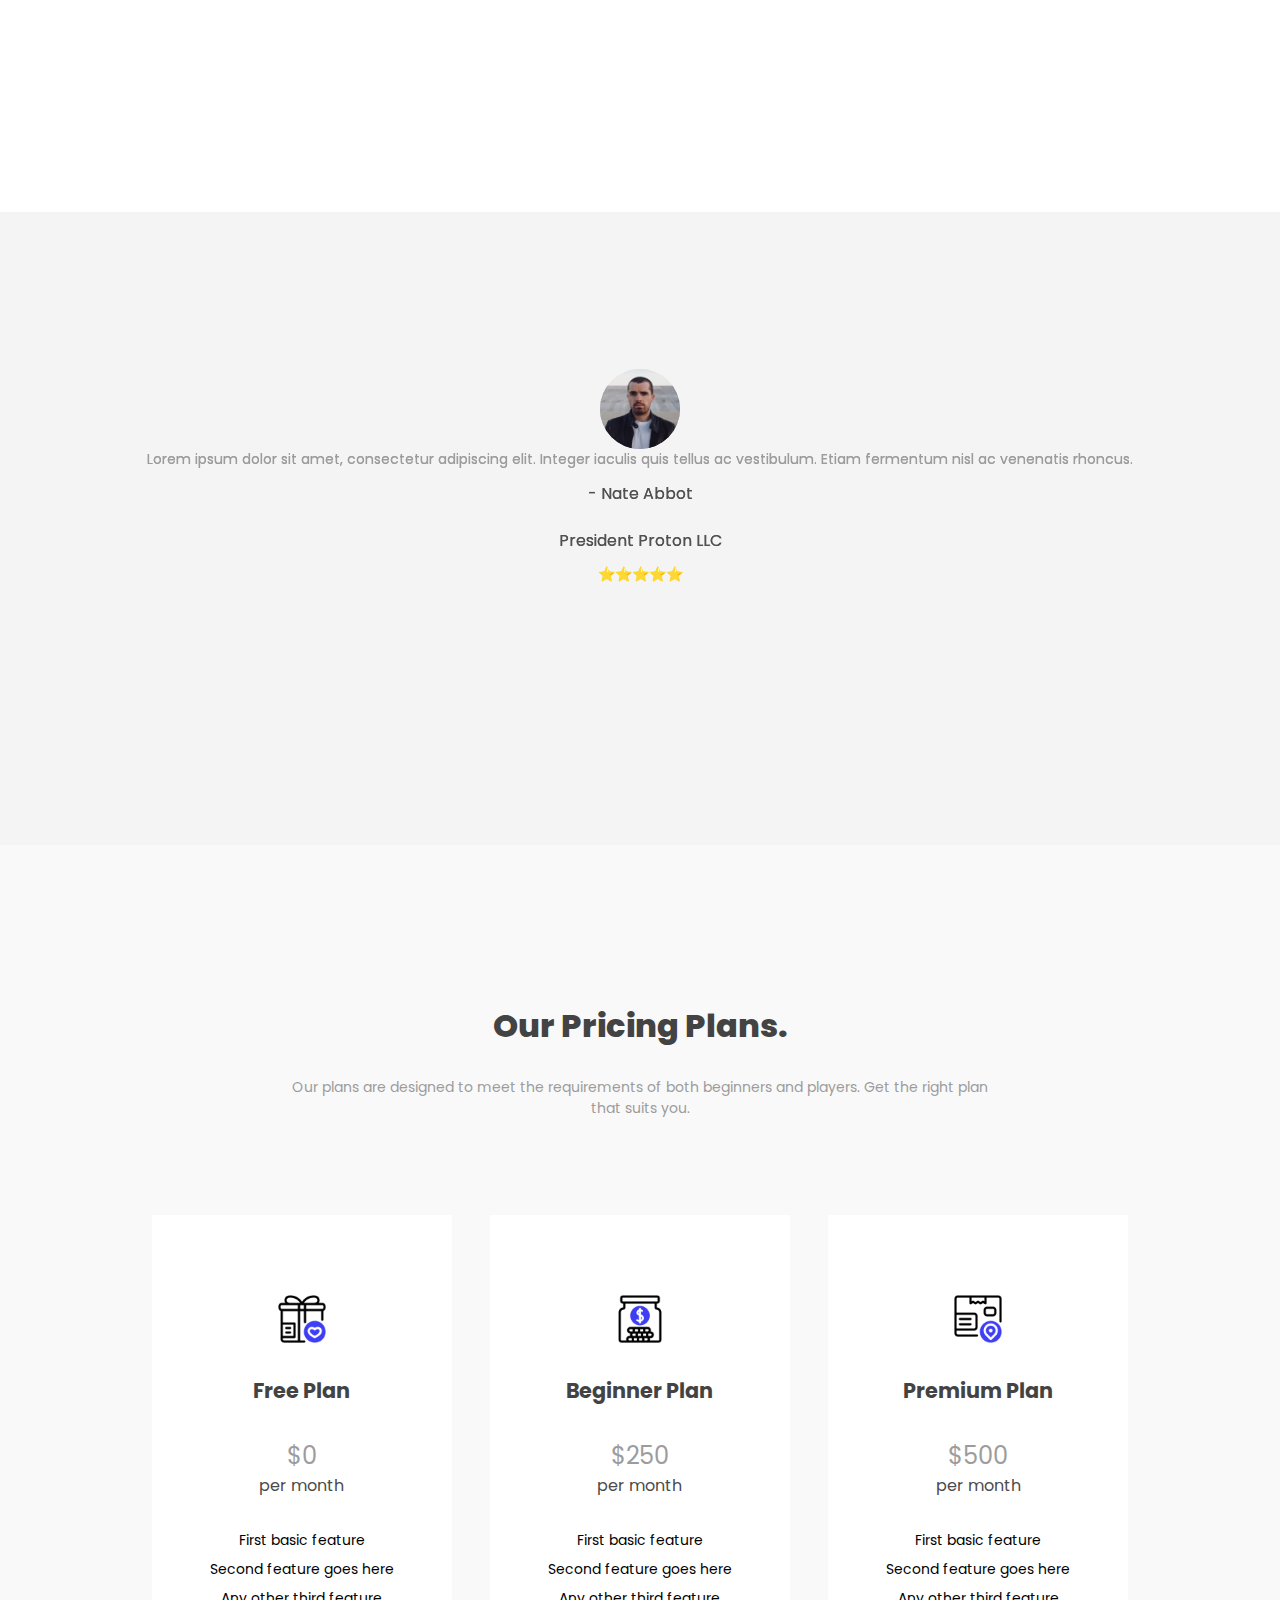
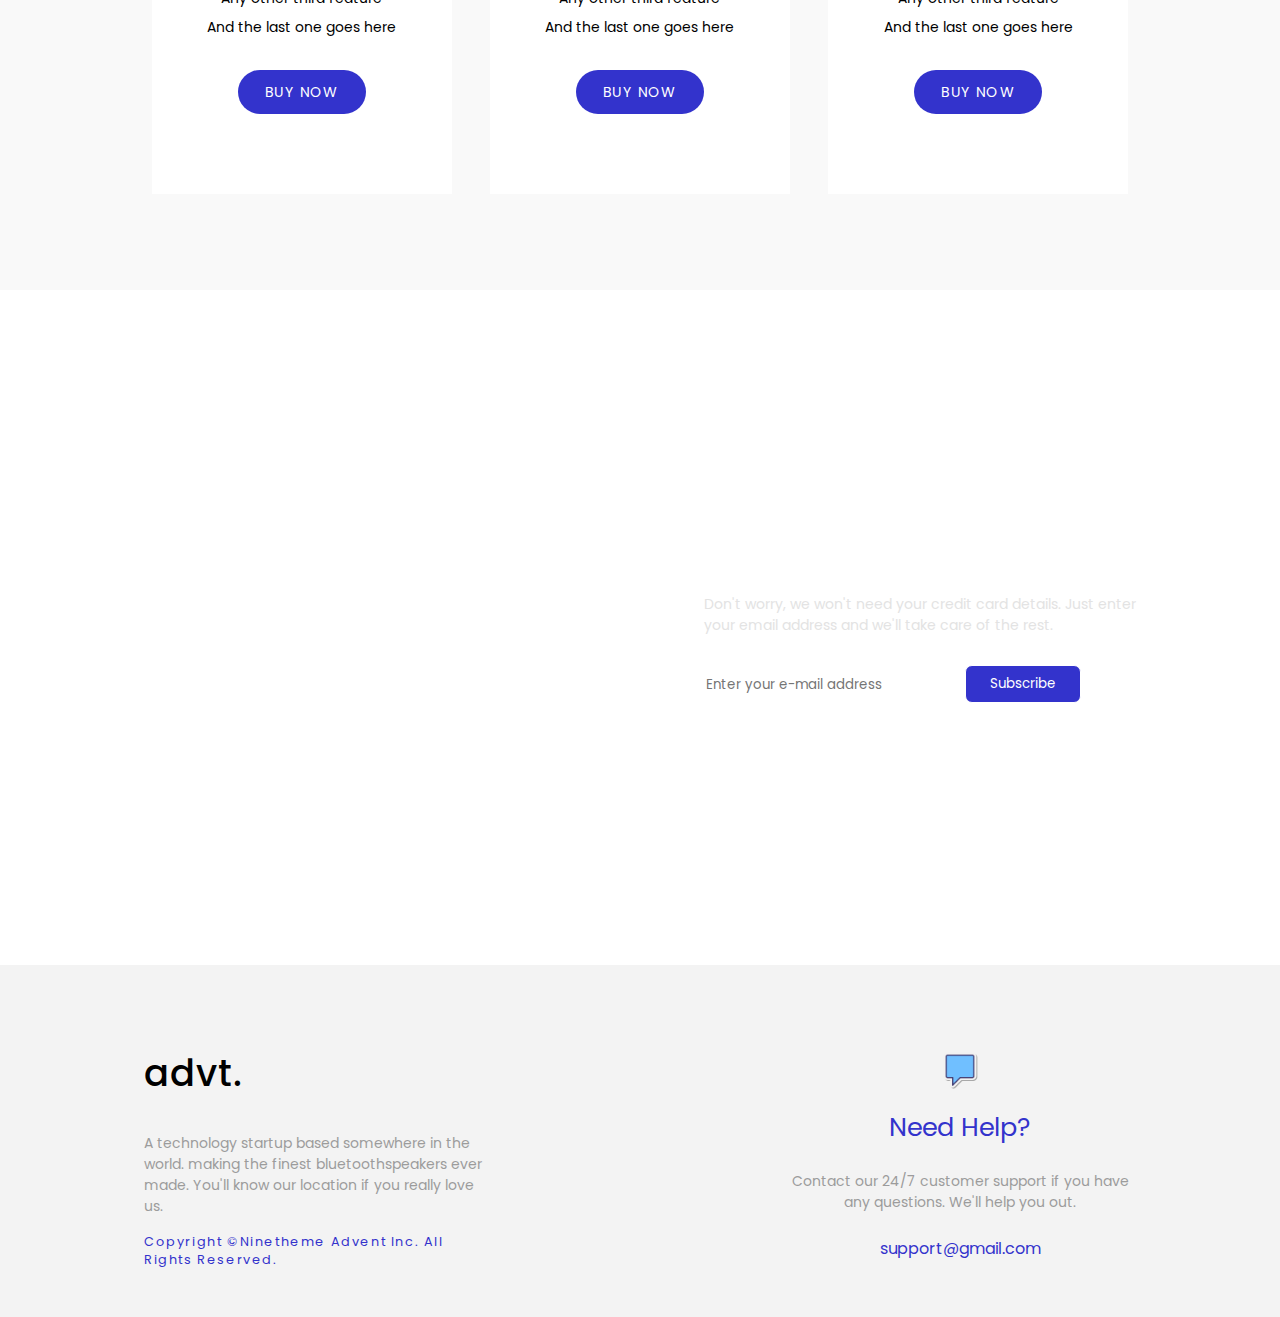
==== commit b5fad0da: "mq" ====
--- a/index.html
+++ b/index.html
@@ -32,7 +32,7 @@
     </header>
     <section id="hero">
         <div class="hero-head">
-            <h1 class="heads hero-text">Powerful and Simple Messenger</h1>
+            <h1 class="heads hero-text">Powerful and Simple Speakers</h1>
             <p class="heads hero-para">Beoplay A1 bluetooth speakers image on the left is owned by <br> Bang and Olufsen
                 and is released under creative <br> commons lisence.</p>
             <button class="button"> KNOW MORE</button>
@@ -42,11 +42,11 @@
     <section class="part2">
         <div class="featured">
             <i class="las la-globe-americas"></i>
-            <img src="https://ninetheme.com/themes/advent/wp-content/uploads/2016/11/client6.png" alt="Image" class="vimeo">
-            <img src="https://ninetheme.com/themes/advent/wp-content/uploads/2016/11/client5.png" alt="Image">
+            <img src="https://ninetheme.com/themes/advent/wp-content/uploads/2016/11/client6.png" alt="Image" >
+            <img src="https://ninetheme.com/themes/advent/wp-content/uploads/2016/11/client5.png" alt="Image" class="vimeo">
             <img src="https://ninetheme.com/themes/advent/wp-content/uploads/2016/11/client4.png" alt="Image">
             <img src="https://ninetheme.com/themes/advent/wp-content/uploads/2016/11/client3.png" alt="Image" class="vimeo">
-            <img src="https://ninetheme.com/themes/advent/wp-content/uploads/2016/11/client2.png" alt="Image">
+            <img src="https://ninetheme.com/themes/advent/wp-content/uploads/2016/11/client2.png" alt="Image" class="vimeo">
             <img src="https://ninetheme.com/themes/advent/wp-content/uploads/2016/11/client1.png" alt="Image">
 
         </div>
@@ -150,21 +150,21 @@
 
         <div class="scroll-parent">
             <div class="scroll-element primary"> <img class="review-pic"
-                    src="https://media.istockphoto.com/id/502581380/photo/portrait-of-an-african-american-man-with-glasses.jpg?s=612x612&w=0&k=20&c=cjS24yXM56lie7N-KsFtDH2CKCaS03OQFxwJgIag0ac=" />
+                    src="pic.png" />
                 <p class="text">Lorem ipsum dolor sit amet, consectetur adipiscing elit. Integer iaculis quis tellus ac
                     vestibulum. Etiam fermentum nisl ac venenatis rhoncus.</p>
                 <div class="names">
-                    <div class="name">- Kate Abbot</div>
+                    <div class="name">- Nate Abbot</div>
                     <div class="name">President Proton LLC</div>
                 </div>
                 <div class="text">⭐⭐⭐⭐⭐</div>
             </div>
             <div class="scroll-element secondary"> <img class="review-pic"
-                    src="https://media.istockphoto.com/id/502581380/photo/portrait-of-an-african-american-man-with-glasses.jpg?s=612x612&w=0&k=20&c=cjS24yXM56lie7N-KsFtDH2CKCaS03OQFxwJgIag0ac=" />
+                    src="pic.png" />
                 <p class="text">Lorem ipsum dolor sit amet, consectetur adipiscing elit. Integer iaculis quis tellus ac
                     vestibulum. Etiam fermentum nisl ac venenatis rhoncus.</p>
                 <div class="names">
-                    <div class="name">- Kate Abbot</div>
+                    <div class="name">- Nate Abbot</div>
                     <div class="name">President Proton LLC</div>
                 </div>
                 <div class="text">⭐⭐⭐⭐⭐</div>
--- a/queries.css
+++ b/queries.css
@@ -34,6 +34,34 @@
         margin: 0;
         width: auto;
     }
+
+    #hero {
+        background-position: center;
+    }
+
+    .bk-img {
+        background-position: center;
+    }
+
+    #contact {
+        background-position: center;
+    }
+
+    .hero-head {
+        max-width: 70%;
+        padding: 15rem 0rem 14rem 7rem;
+    }
+
+    .hero-text {
+        font-size: 4rem;
+        margin-bottom: 2rem;
+    }
+
+    .hero-para {
+        font-size: 1.5rem;
+        margin-bottom: 2rem;
+    }
+
     .feature2 {
         flex-direction: column;
     }
@@ -46,18 +74,6 @@
         flex-direction: column;
     }
 
-     /* .featured {
-        overflow: hidden;
-    }  */
-    .vimeo {
-        display: none
-    }
-    .footer {
-        display: grid;
-    }
-    .hero-head {
-        /* padding: auto; */
-    }
     .spkrdiv,
     .headp,
     .phone {
@@ -72,7 +88,6 @@
 
     #ham {
         display: block;
-        /* color: white; */
         background-color: rgb(70, 70, 70);
         height: inherit;
         width: 4rem;
@@ -85,7 +100,7 @@
         /* transition: all 1s; */
         flex-direction: column;
         background-color: rgba(70, 70, 70, 0.832);
-        /* padding: 3rem; */
+        padding: 3rem 0;
         gap: 3rem;
         position: absolute;
         top: 4rem;
@@ -106,12 +121,36 @@
     .header {
         padding: 0 0;
     }
-    .foot,.ff,.chatimg {
+
+    .price {
+        display: grid;
+    }
+
+    .prices {
+        padding: 5rem;
+    }
+
+    #pricing {
+        padding-top: 5rem;
+    }
+
+    .vimeo {
+        display: none;
+    }
+
+    .footer {
+        display: grid;
+    }
+
+    .foot,
+    .ff,
+    .chatimg {
         text-align: start;
         margin: 0;
     }
+
     .foot2 {
-    padding-top: 0;
+        padding-top: 0;
     }
 }
 
@@ -134,9 +173,8 @@
         margin-bottom: 1rem;
         /* font-size: 2.6rem;
         line-height: 3rem; */
-}
-
-*/
+/* } */
+
 /* .hero-para {
         font-size: 0.7rem;
     }
@@ -153,7 +191,7 @@
         font-size: 1.8rem;
         line-height: 2.5rem;
     } */
-}
+/* } */
 
 /* below 1009px */
 
@@ -185,4 +223,4 @@
     .text {
         font-size: 0.7rem;
     } */
-}+/* } */